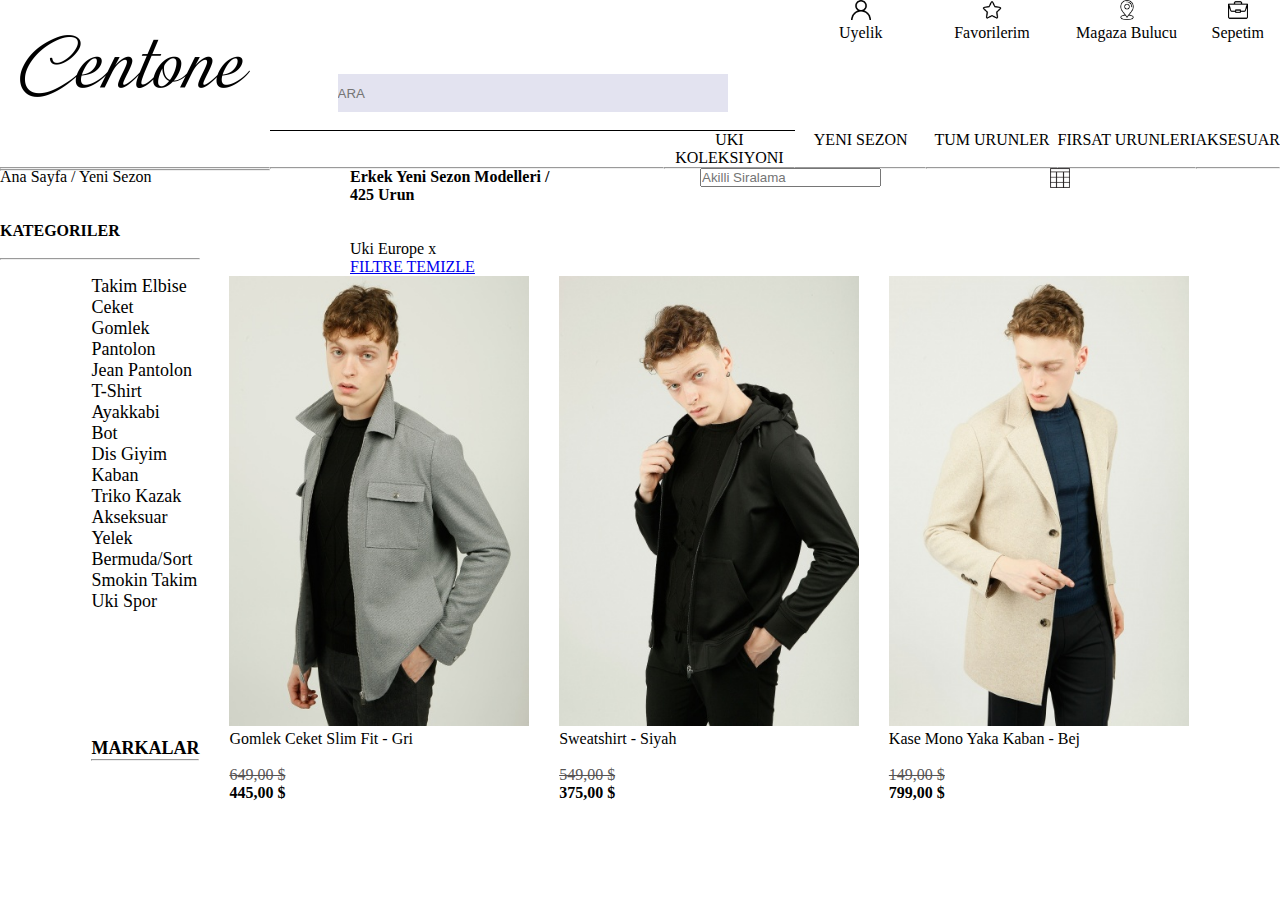
==== detail.html @ 2278ea44 "init" ====
<!DOCTYPE html>
<html lang="en">
<head>
    <meta charset="UTF-8">
    <meta http-equiv="X-UA-Compatible" content="IE=edge">
    <meta name="viewport" content="width=device-width, initial-scale=1.0">
    <title>Detail</title>
    <link rel="stylesheet" href="detail.css">
</head>
<body>
    <div class="nav"  >
        <div class="box1">
        
                <img src="./logo.png">
            
        </div>
        <div class="box2">
            <br><br>
            <br>
            <form>
                <input type="text" placeholder="ARA">
            </form>
            <br>
        </div>
        <div class="box3">
            <img src="./user (1).png"  width="20px">
            <br>
            <p>Uyelik</p>
        </div>
        <div class="box4">
            <img src="./star.png" width="20px">
            <br>
            <p>Favorilerim</p>
        </div>
        <div class="box5">
            <img src="./placeholder (1).png" width="20px">
            <br>
            <p>Magaza Bulucu</p>
        </div>
        <div class="box6">
            <img src="portfolio.png" width="20px">
            <br>
            <p>Sepetim</p>
        </div>
        <div class="box7">
           
        </div>
        <div class="box8">UKI KOLEKSIYONI </div>
        <div class="box9">YENI SEZON</div>
        <div class="box10">TUM URUNLER</div>
        <div class="box11">FIRSAT URUNLERI</div>
        <div class="box12">AKSESUAR</div>
        <hr><hr><hr><hr><hr><hr><hr><hr>
    </div> 
    <br>
    <div class="container" >
        <div class="first"><p>Ana Sayfa / Yeni Sezon</p>
        <br><br><p><b>KATEGORILER </b></p><br><hr>
    </div>
        
        <div class="second">
            <p><b>Erkek Yeni Sezon Modelleri / 425 Urun</b></p>
            <br><br>
            <p>Uki Europe х </p><a href="#">FILTRE TEMIZLE</a>
        </div>
        <div class="third">
            <form>
                <input type="text" placeholder="Akilli Siralama" >
            </form>
        </div>
        <div class="four">
            <img src="./table.png1.png" width="20px">
        </div>
    </div> 
    <div class="list">
        <div class="description">
            <div>
                <p>Takim Elbise</p>
            </div>
            
            <div>
                <span>Ceket</span>
            </div>
            <div><p>Gomlek</p></div>
            <div ><p>Pantolon</p></div>
            <div ><p>Jean Pantolon</p></div>
            <div ><p>T-Shirt</p></div>
            <div ><p>Ayakkabi</p></div>
            <div ><p>Bot</p></div>
            <div ><p>Dis Giyim</p></div>
            <div ><p>Kaban</p></div>
            <div ><p>Triko Kazak</p></div>
            <div ><p>Akseksuar</p></div>
            <div ><p>Yelek</p></div>
            <div ><p>Bermuda/Sort</p></div>
            <div ><p>Smokin Takim</p></div>
            <div ><p>Uki Spor</p></div>
            <br><br><br><br><br><br>
            <div><p><b>MARKALAR</b></p></div>
            <hr>
            
        
        </div>

        <div class="staff">
            
                <div class="staff-picture">
                    <img height="450px" src="./ph1.jpg" alt="">
                </div>
                <div>Gomlek Ceket Slim Fit - Gri
                    <br><br>
                    <div class="lastprice">649,00 $</div>
                    <div class="actualprice">445,00 $ </div>
                </div>
            
        </div>
        <div class="staff">
            
                <div class="staff-picture">
                    <img height="450px" src="./ph2.jpg" alt="">
                </div>
                <div>Sweatshirt - Siyah
                    <br><br>
                    <div class="lastprice">549,00 $</div>
                    <div class="actualprice">375,00 $ </div>
                </div>
            
        </div>
        <div class="staff">
            
                <div class="staff-picture">
                    <img height="450px" src="./ph3.jpg" alt="">
                </div>
                <div>Kase Mono Yaka Kaban - Bej
                    <br><br>
                    <div class="lastprice">149,00 $</div>
                    <div class="actualprice">799,00 $ </div>
                </div>
                
            
            <br><br>
        </div>

    </div>
</body>
</html>
---- detail.css ----
*{
    margin: 0;
    padding: 0;
    box-sizing: border-box;
}
.nav {
    display: grid;
    height: 150px;
    width: 100vw;
    grid-template-areas: 
    "logo search search membership favorites locator cart"
    "logo november uki new all-products opportunity accessory";
    grid-template-columns: 2fr 3fr 1fr 1fr 1fr  ;
    grid-template-rows: 1fr 1fr 1fr ;
    text-align: center;

}

.nav input {
    width: 390px; 
    height: 38px;     
    border: none;
    background: url(./search.png) no-repeat;
    background-size: 25px auto;
    background-position: 95% 50%;
    background-color: rgb(227, 227, 240);
}

.nav > .box1 {
    grid-area: logo;
    padding: 35px 20px;
}

.nav > .box2 {
    grid-area: search;
    padding-top: 20px;
    border-bottom: 1px solid black;
}



.firstBox{
    
        grid-area: firstBox;
        border: 1px solid grey;
        font-size: 18px;
        padding-top: 40px;
        background: url(./shipped.png) no-repeat;
        background-size: 40px auto;
        background-position: 50% 3%;
        width: 300px;
        
    
}
.secondBox{
    grid-area: secondBox;
    border: 1px solid grey;
    font-size: 18px;
    padding-top: 40px;
    background: url(./credit-card.png) no-repeat;
    background-size: 40px auto;
    background-position: 50% -5%;
    width: 300px;
    margin-left: 300px;
    
    

}
.thirdBox{
    grid-area: thirdBox;
    border: 1px solid grey;
    font-size: 18px;
    padding-top: 40px;
    background: url(./credit-card-blocked.png) no-repeat;
    background-size: 40px auto;
    background-position: 50% -5%;
    width: 300px;
    margin-left: 600px;
}

.fourthBox{
    grid-area: fourthBox;
    border: 1px solid grey;
    font-size: 18px;
    padding-top: 40px;
    background: url(./monitor.png) no-repeat;
    background-size: 40px auto;
    background-position: 50% -5%;
    width: 300px;
    margin-left: 900px;

}

.container{
    display: grid;
    grid-template-columns: 200px 200px 200px 150px;
    gap:150px;
}

.list{
    display: flex;
    flex-direction: row;
    gap:30px;
    display: flex;
    justify-content: center;
}
.description{
    font-size: 18px;
    display: flex;
    justify-content: flex-start;
    flex-direction: column;
}

.lastprice{
    color:rgb(87,85,85);
    text-decoration: line-through;
}
.actualprice{
    font-weight: bold;
}
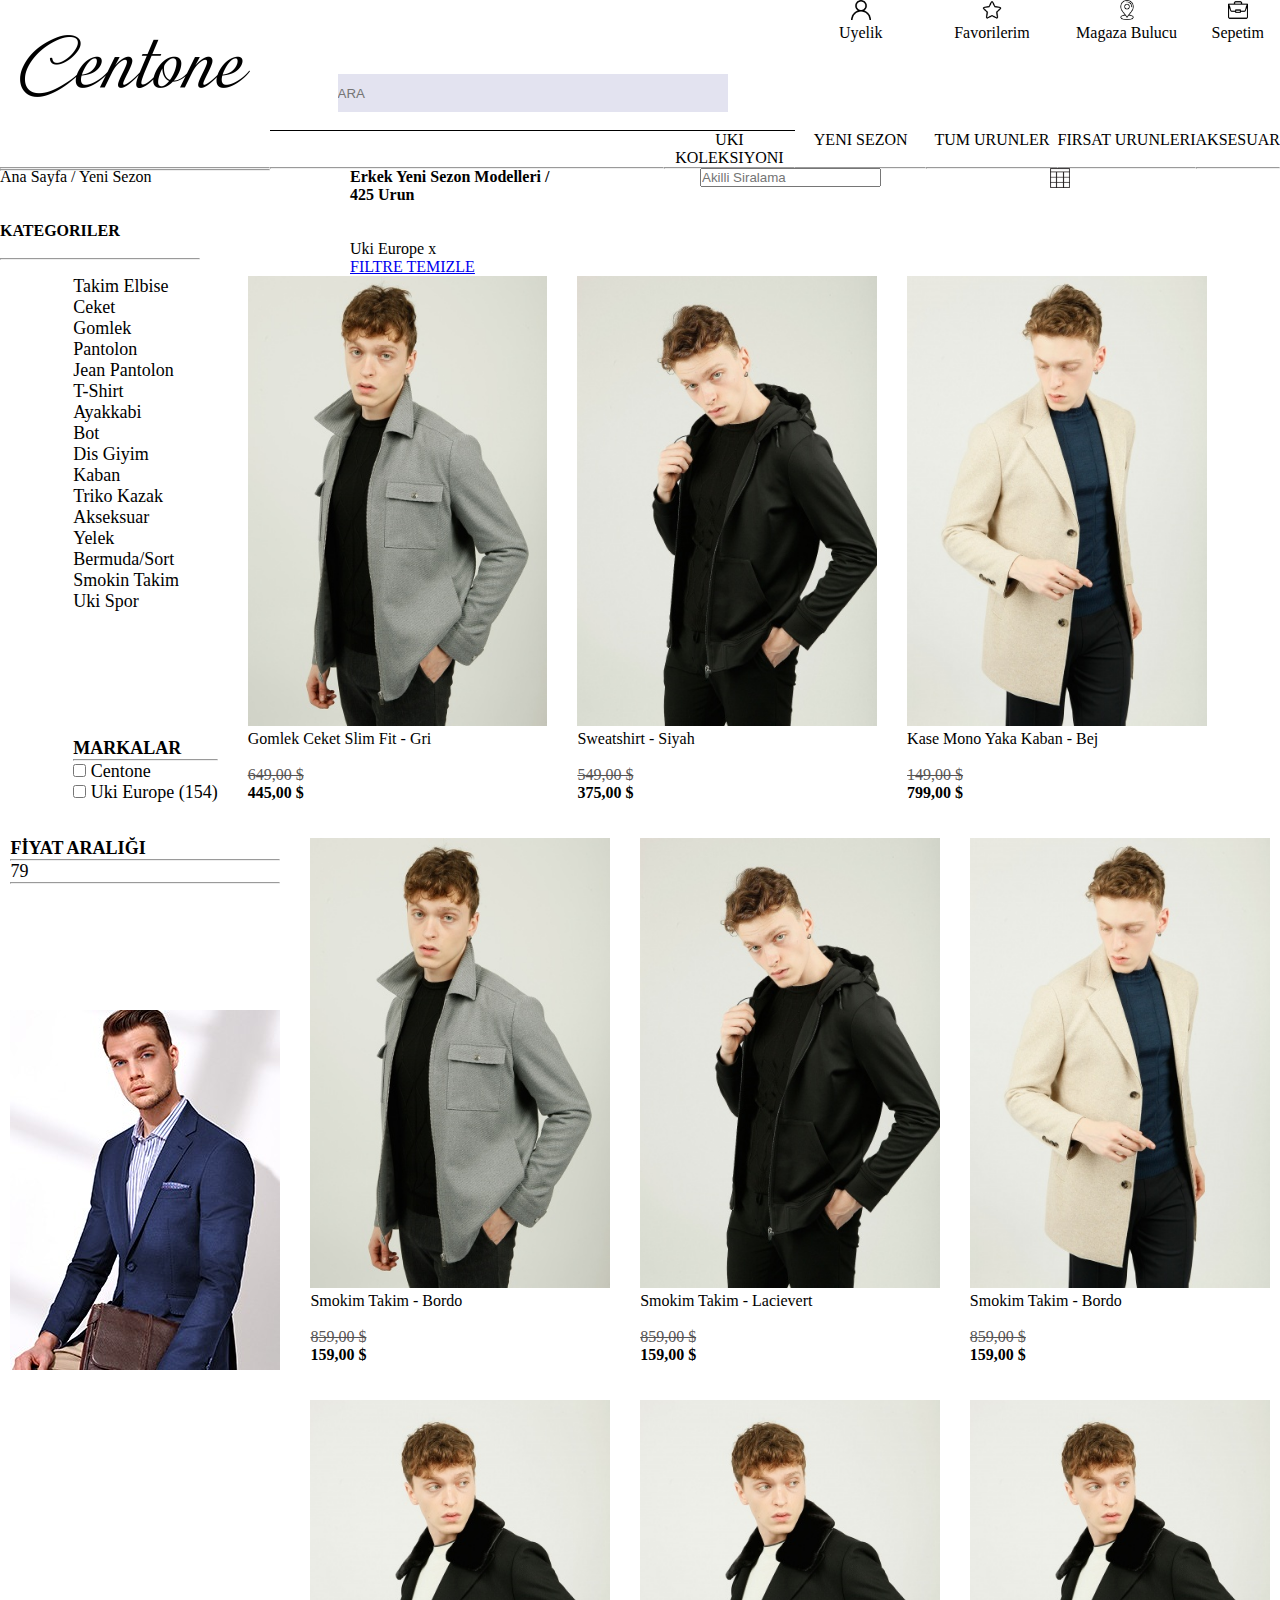
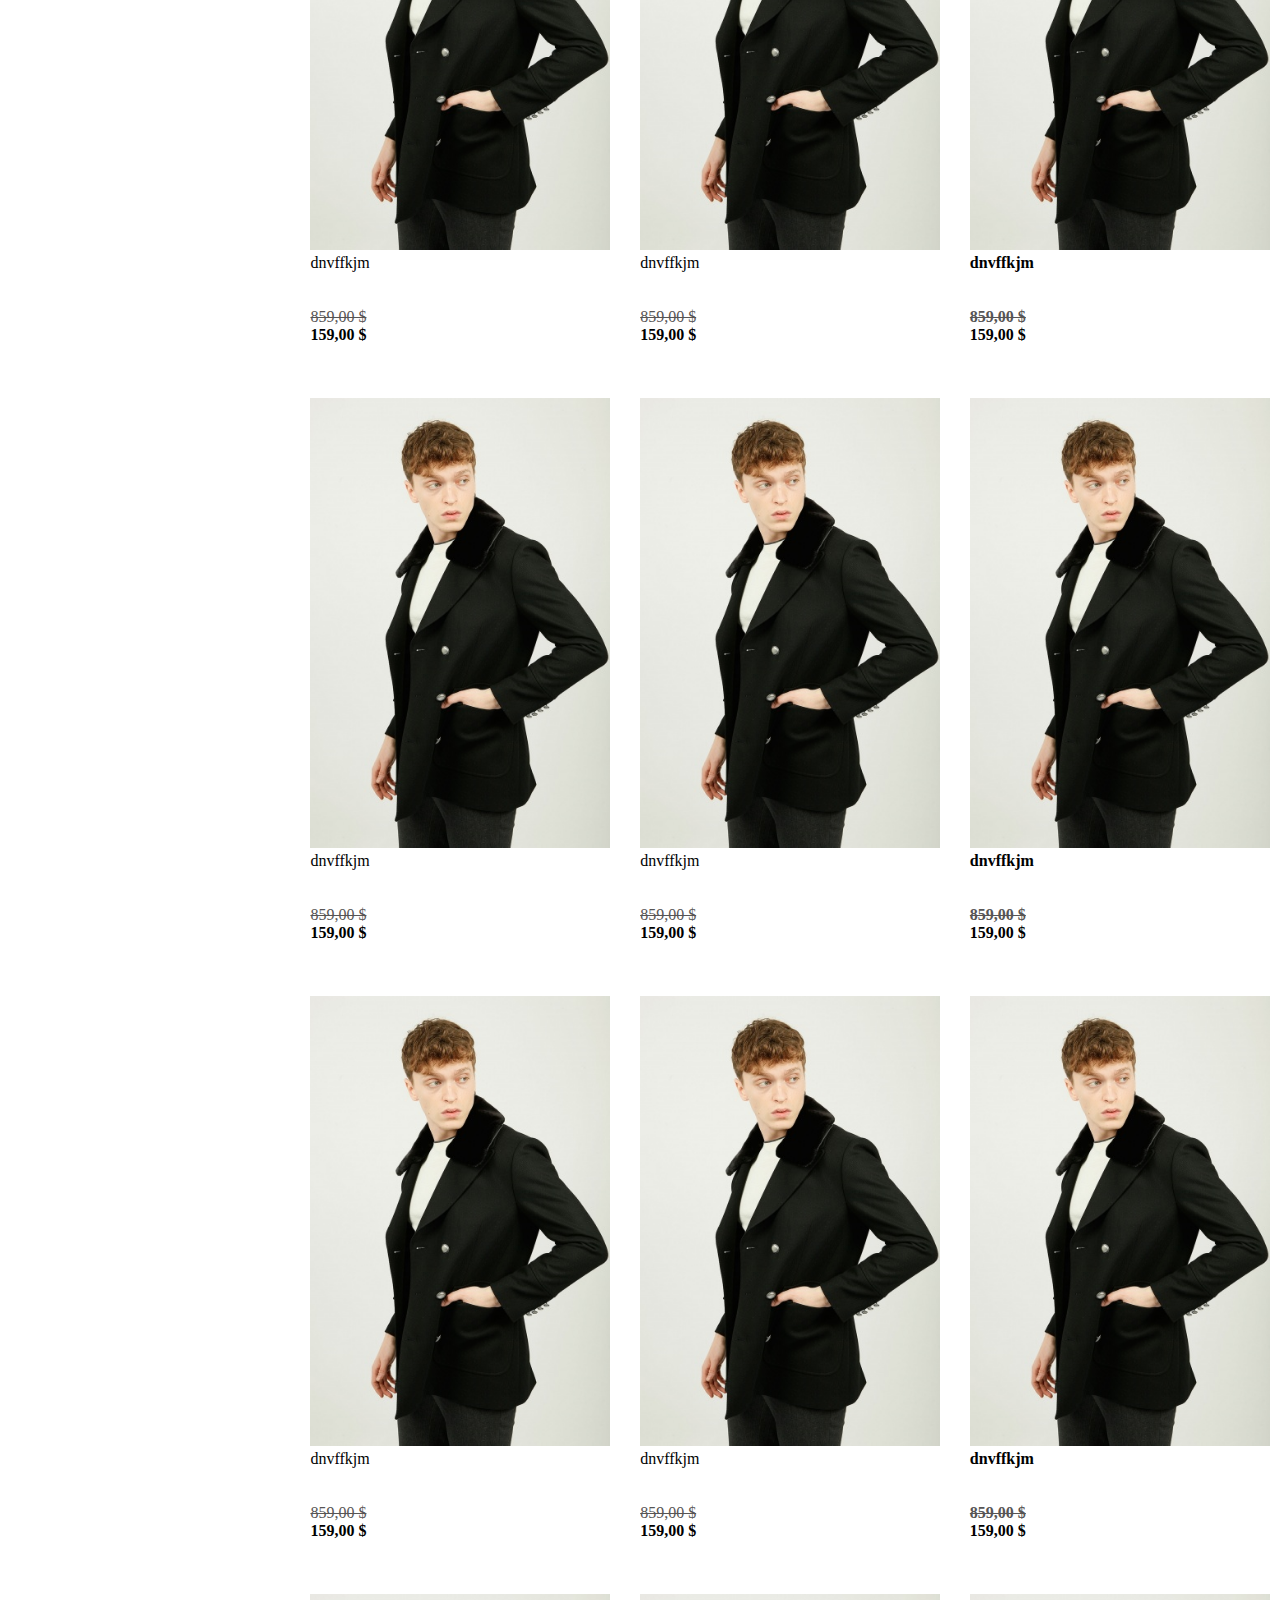
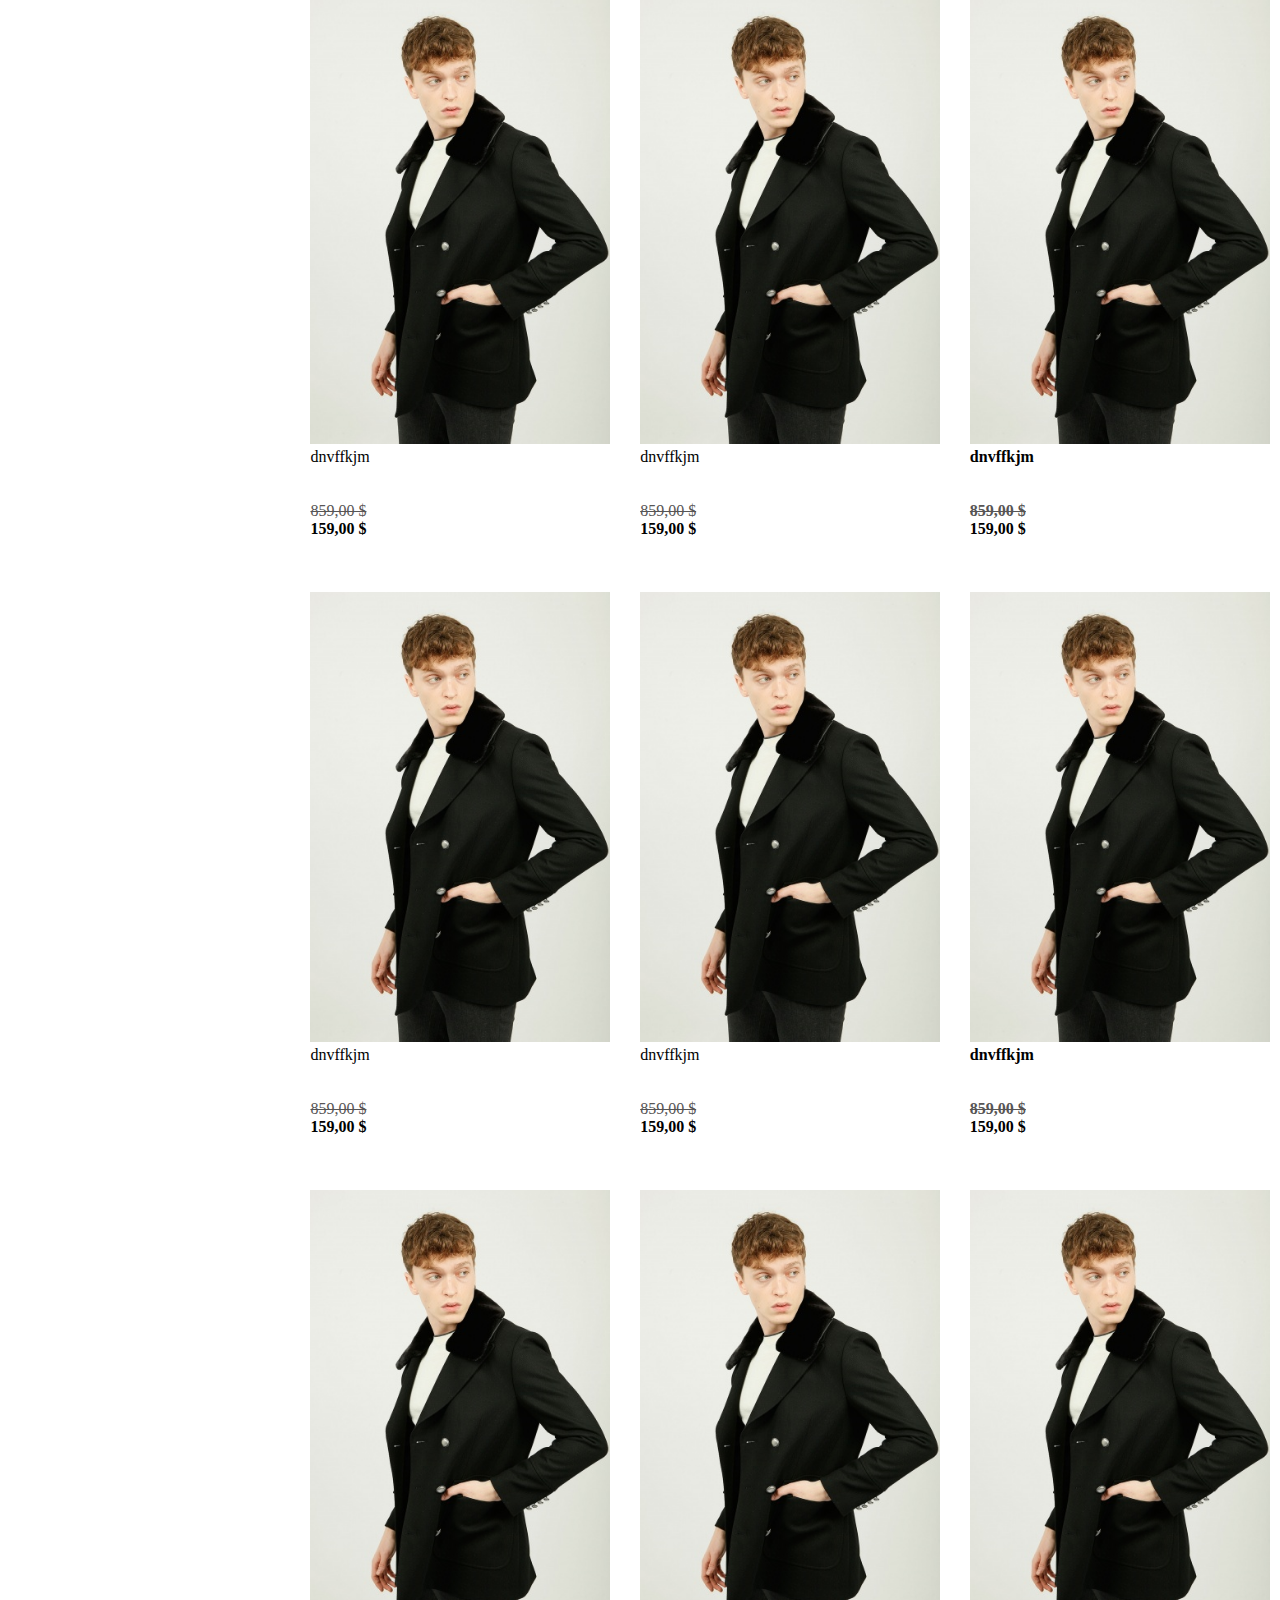
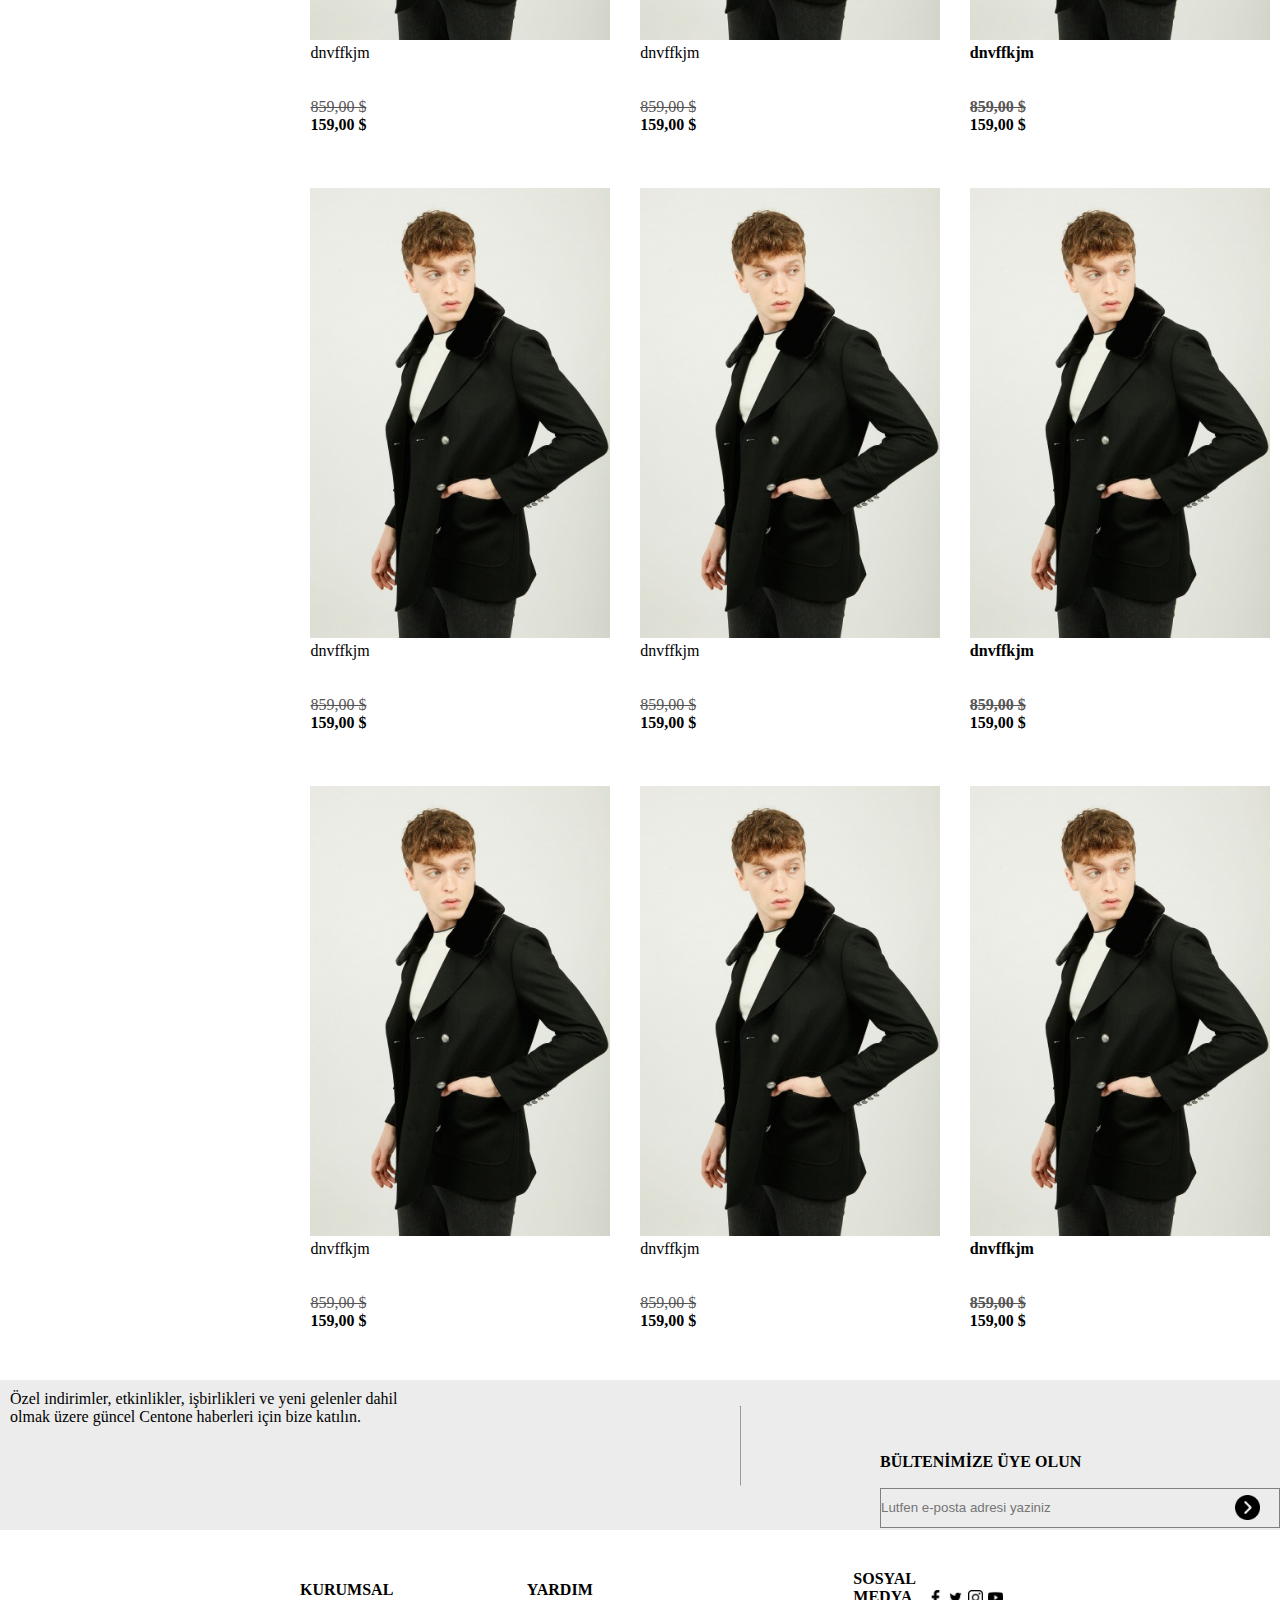
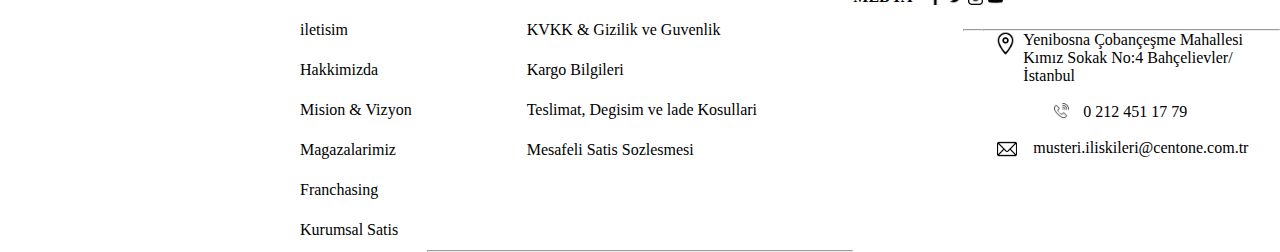
==== commit 3b4a1db1: "added detail" ====
--- a/detail.html
+++ b/detail.html
@@ -98,6 +98,12 @@
             <br><br><br><br><br><br>
             <div><p><b>MARKALAR</b></p></div>
             <hr>
+            <div>
+                <input type="checkbox" width="30px"> Centone             
+            </div>
+            <div>
+                <input type="checkbox" width="30px"> Uki Europe (154)
+            </div>
             
         
         </div>
@@ -136,11 +142,272 @@
                     <div class="lastprice">149,00 $</div>
                     <div class="actualprice">799,00 $ </div>
                 </div>
+
+            <br><br>
+        </div>
+
+    </div>
+    <div class="list2">
+        <div class="description2">
+            <div><p><b>FİYAT    ARALIĞI
+            </b></p></div>
+            <hr>
+            <p>79</p>
+            <hr>
+            <br><br><br><br><br><br>
+            <img src="pphoto1.png">
+            
+        
+        </div>
+
+        <div class="staff2">
+            
+                <div class="staff-picture2">
+                    <img height="450px" src="./ph1.jpg" alt="">
+                </div>
+                <div>Smokim Takim - Bordo
+                    <br><br>
+                    <div class="lastprice">859,00 $</div>
+                    <div class="actualprice">159,00 $ </div>
+                    <br><br>
+                    <img height="450px" src="./boy2.png" alt="">
+                    <div>dnvffkjm</div>
+                    <br><br>
+                    <div class="lastprice">859,00 $</div>
+                    <div class="actualprice">159,00 $ </div>
+                    <br><br><br>
+                    <img height="450px" src="./boy2.png" alt="">
+                    <div>dnvffkjm</div>
+                    <br><br>
+                    <div class="lastprice">859,00 $</div>
+                    <div class="actualprice">159,00 $ </div>
+                    <br><br><br>
+                    <img height="450px" src="./boy2.png" alt="">
+                    <div>dnvffkjm</div>
+                    <br><br>
+                    <div class="lastprice">859,00 $</div>
+                    <div class="actualprice">159,00 $ </div>
+                    <br><br><br>
+                    <img height="450px" src="./boy2.png" alt="">
+                    <div>dnvffkjm</div>
+                    <br><br>
+                    <div class="lastprice">859,00 $</div>
+                    <div class="actualprice">159,00 $ </div>
+                    <br><br><br>
+                    <img height="450px" src="./boy2.png" alt="">
+                    <div>dnvffkjm</div>
+                    <br><br>
+                    <div class="lastprice">859,00 $</div>
+                    <div class="actualprice">159,00 $ </div>
+                    <br><br><br>
+                    <img height="450px" src="./boy2.png" alt="">
+                    <div>dnvffkjm</div>
+                    <br><br>
+                    <div class="lastprice">859,00 $</div>
+                    <div class="actualprice">159,00 $ </div>
+                    <br><br><br>
+                    <img height="450px" src="./boy2.png" alt="">
+                    <div>dnvffkjm</div>
+                    <br><br>
+                    <div class="lastprice">859,00 $</div>
+                    <div class="actualprice">159,00 $ </div>
+                    <br><br><br>
+                    <img height="450px" src="./boy2.png" alt="">
+                    <div>dnvffkjm</div>
+                    <br><br>
+                    <div class="lastprice">859,00 $</div>
+                    <div class="actualprice">159,00 $ </div>
+
+                </div>
+            
+        </div>
+        <div class="staff2">
+            
+                <div class="staff-picture2">
+                    <img height="450px" src="./ph2.jpg" alt="">
+                </div>
+                <div>Smokim Takim - Lacievert
+                    <br><br>
+                    <div class="lastprice">859,00 $</div>
+                    <div class="actualprice">159,00 $ </div>
+                    <br><br>
+                    <img height="450px" src="./boy2.png" alt="">
+                    <div>dnvffkjm</div>
+                    <br><br>
+                    <div class="lastprice">859,00 $</div>
+                    <div class="actualprice">159,00 $ </div>
+                    <br><br><br>
+                    <img height="450px" src="./boy2.png" alt="">
+                    <div>dnvffkjm</div>
+                    <br><br>
+                    <div class="lastprice">859,00 $</div>
+                    <div class="actualprice">159,00 $ </div>
+                    <br><br><br>
+                    <img height="450px" src="./boy2.png" alt="">
+                    <div>dnvffkjm</div>
+                    <br><br>
+                    <div class="lastprice">859,00 $</div>
+                    <div class="actualprice">159,00 $ </div>
+                    <br><br><br>
+                    <img height="450px" src="./boy2.png" alt="">
+                    <div>dnvffkjm</div>
+                    <br><br>
+                    <div class="lastprice">859,00 $</div>
+                    <div class="actualprice">159,00 $ </div>
+                    <br><br><br>
+                    <img height="450px" src="./boy2.png" alt="">
+                    <div>dnvffkjm</div>
+                    <br><br>
+                    <div class="lastprice">859,00 $</div>
+                    <div class="actualprice">159,00 $ </div>
+                    <br><br><br>
+                    <img height="450px" src="./boy2.png" alt="">
+                    <div>dnvffkjm</div>
+                    <br><br>
+                    <div class="lastprice">859,00 $</div>
+                    <div class="actualprice">159,00 $ </div>
+                    <br><br><br>
+                    <img height="450px" src="./boy2.png" alt="">
+                    <div>dnvffkjm</div>
+                    <br><br>
+                    <div class="lastprice">859,00 $</div>
+                    <div class="actualprice">159,00 $ </div>
+                    <br><br><br>
+                    <img height="450px" src="./boy2.png" alt="">
+                    <div>dnvffkjm</div>
+                    <br><br>
+                    <div class="lastprice">859,00 $</div>
+                    <div class="actualprice">159,00 $ </div>
+                </div>
+            
+        </div>
+        <div class="staff2">
+            
+                <div class="staff-picture2">
+                    <img height="450px" src="./ph3.jpg" alt="">
+                </div>
+                <div>Smokim Takim - Bordo
+                    <br><br>
+                    <div class="lastprice">859,00 $</div>
+                    <div class="actualprice">159,00 $ </dg iv>
+                    <br><br><br>
+                    <img height="450px" src="./boy2.png" alt="">
+                    <div>dnvffkjm</div>
+                    <br><br>
+                    <div class="lastprice">859,00 $</div>
+                    <div class="actualprice">159,00 $ </div>
+                    <br><br><br>
+                    <img height="450px" src="./boy2.png" alt="">
+                    <div>dnvffkjm</div>
+                    <br><br>
+                    <div class="lastprice">859,00 $</div>
+                    <div class="actualprice">159,00 $ </div>
+                    <br><br><br>
+                    <img height="450px" src="./boy2.png" alt="">
+                    <div>dnvffkjm</div>
+                    <br><br>
+                    <div class="lastprice">859,00 $</div>
+                    <div class="actualprice">159,00 $ </div>
+                    <br><br><br>
+                    <img height="450px" src="./boy2.png" alt="">
+                    <div>dnvffkjm</div>
+                    <br><br>
+                    <div class="lastprice">859,00 $</div>
+                    <div class="actualprice">159,00 $ </div>
+                    <br><br><br>
+                    <img height="450px" src="./boy2.png" alt="">
+                    <div>dnvffkjm</div>
+                    <br><br>
+                    <div class="lastprice">859,00 $</div>
+                    <div class="actualprice">159,00 $ </div>
+                    <br><br><br>
+                    <img height="450px" src="./boy2.png" alt="">
+                    <div>dnvffkjm</div>
+                    <br><br>
+                    <div class="lastprice">859,00 $</div>
+                    <div class="actualprice">159,00 $ </div>
+                    <br><br><br>
+                    <img height="450px" src="./boy2.png" alt="">
+                    <div>dnvffkjm</div>
+                    <br><br>
+                    <div class="lastprice">859,00 $</div>
+                    <div class="actualprice">159,00 $ </div>
+                    <br><br><br>
+                    <img height="450px" src="./boy2.png" alt="">
+                    <div>dnvffkjm</div>
+                    <br><br>
+                    <div class="lastprice">859,00 $</div>
+                    <div class="actualprice">159,00 $ </div>
+                </div>
+
+        </div>
+    </div>
+</div>
+<div class="footer">
+    <div class="subscription">
+        <div class="goto">Özel indirimler, etkinlikler, işbirlikleri ve yeni gelenler dahil olmak üzere güncel Centone haberleri için bize katılın.</div>
+        <hr>
+        <form class="subform">
+            <b>
+                <p>BÜLTENİMİZE ÜYE OLUN</p>
+            </b>
+            <input type="email" placeholder="Lutfen e-posta adresi yaziniz">
+        </form>
+            
+    </div>
+    <div class="contacts">
+        <div class="corporate">
+            <b>KURUMSAL</b>
+            <p>iletisim</p>
+        
+            <p>Hakkimizda</p>
+            
+            <p>Mision & Vizyon</p>
+            <p>Magazalarimiz</p>
+            <p>Franchasing</p>
+            <p>Kurumsal Satis</p>
+    
+        </div>
+        <div class="help">
+            <b>YARDIM</b>
+            <p>KVKK & Gizilik ve Guvenlik</p>
+        
+            <p>Kargo Bilgileri</p>
+            
+            <p>Teslimat, Degisim ve lade Kosullari</p>
+            <p>Mesafeli Satis Sozlesmesi</p>
+        </div>
+        <div class="Social">
+            <b>SOSYAL MEDYA</b>
+            <div class="FB">
+                <img src="./facebook-app-symbol.png">
+            </div>
+            <div class="Twitter">
+                <img src="twitter.png">
                 
-            
-            <br><br>
-        </div>
-
+            </div>
+            <div class="Instagram">
+                <img src="instagram.png">
+                <br>
+                <hr>
+            </div>
+            <div class="Yt">
+                <img src="./youtube.png">
+                <br>
+                <hr>
+                <div class="address">Yenibosna Çobançeşme Mahallesi Kımız Sokak No:4 Bahçelievler/ İstanbul</div>
+                <br>
+                <div class="phone">0 212 451 17 79</div>
+                <br>
+                <div class="mail">musteri.iliskileri@centone.com.tr</div>
+
+            </div>
+            
+        </div>
+        <div class="copywriting"></div>
+        <hr>
     </div>
+    </div>      
+
 </body>
 </html>--- a/detail.css
+++ b/detail.css
@@ -117,4 +117,135 @@
 }
 .actualprice{
     font-weight: bold;
-}+}
+
+.list2{
+    display: flex;
+    flex-direction: row;
+    gap:30px;
+    display: flex;
+    justify-content: center;
+}
+.description2{
+    font-size: 18px;
+    display: flex;
+    justify-content: flex-start;
+    flex-direction: column;
+}
+
+.subscription {
+    margin-top: 50px;    
+    font-size: 16px;
+    display: grid;
+    width: 100vw;
+    height: 150px;
+
+    grid-template-columns: 1fr 1fr;
+    grid-template-rows: 1fr;
+    background-color: rgb(236, 236, 236);
+}
+
+footer .goto {
+    grid-area: goto;   
+    padding-top: 40px; 
+    padding-left: 300px;
+    padding-right: 100px;
+    line-height: 25px;
+}
+
+.goto{
+    margin: 10px;
+}
+.subscription hr {
+    transform: rotate(90deg);
+    width: 80px;
+    color: rgb(54, 54, 54);
+    position: absolute;
+    margin-left: 700px;
+    margin-top: 65px;
+}
+
+.footer .subform {
+    grid-area: subform ;
+    padding-top: 3px; 
+    padding-bottom: 20px;
+    padding-left: 60px;
+    line-height: 45px;
+}
+
+.footer input {  
+    width: 400px; 
+    height: 40px;  
+    border: 1px solid grey;
+    background: url(./next.png) no-repeat;
+    background-size: 25px auto;
+    background-position: 95% 50%;
+}
+
+.contacts {
+    display: grid;
+    width: 100vw;
+    height: 300px;
+    grid-template-areas: 
+    "corp help-info social";
+    grid-template-columns: 1fr 1fr 1fr;
+    padding-top: 40px;     
+    font-size: 14
+}
+
+ .corporate{
+    grid-area: corp;    
+    padding-left: 300px;
+    line-height: 40px;
+}
+
+ .help{
+    grid-area: help-info;
+    padding-left: 100px;
+    line-height: 40px;
+}
+
+ .Social{
+   display: flex;
+   flex-direction: row;
+}
+
+.Social img {
+    height: 15px;
+    width: auto;
+    margin-top: 20px;
+    margin-left: 5px;
+    margin-bottom: 20px;
+}
+
+.social hr {
+    width: 200px;
+    margin-bottom: 20px;
+}
+.address {
+    margin-left: 10px;
+    background-image: url(./location.png);
+    background-repeat: no-repeat;
+    background-size: 25px auto;
+    background-position: left top;
+    padding-left: 30px;
+}
+
+.phone {
+    background-image: url(./phone.png);
+    background-repeat: no-repeat;
+    background-size: 15px auto;
+    background-position: 25% top;
+    padding-left: 100px;
+}
+
+.mail {
+    background-image: url(./email.png);
+    background-repeat: no-repeat;
+    background-size: 20px auto;
+    background-position: 5% top;
+    padding-left: 50px;
+}
+
+
+
